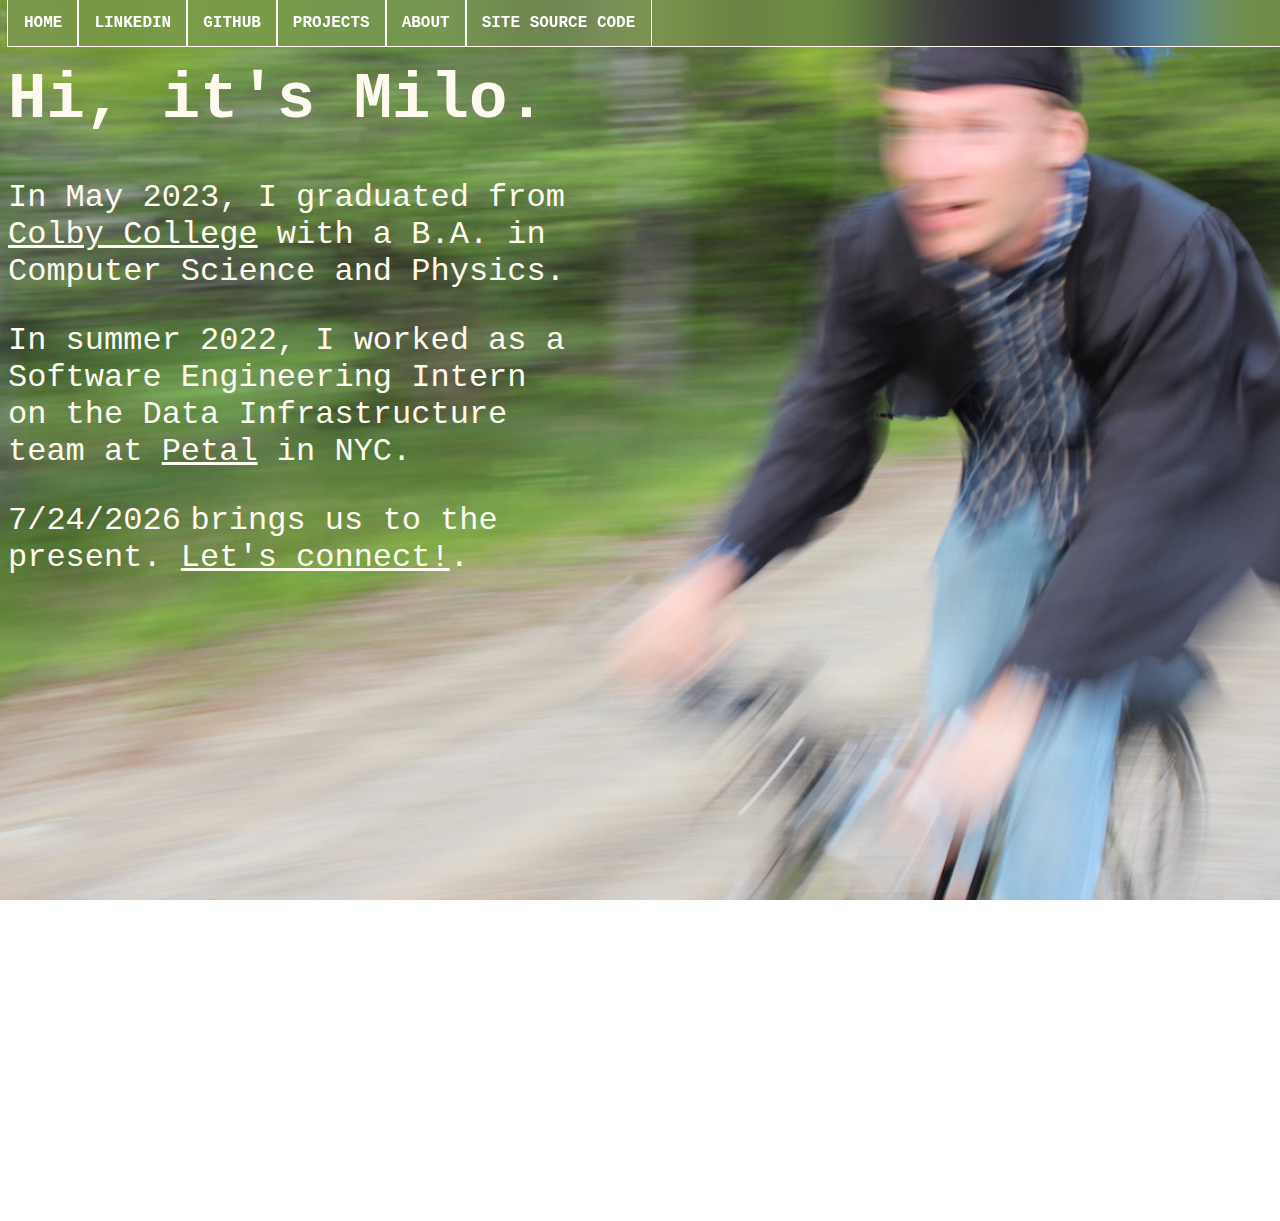
==== index.html @ 69397d1b "Add script date and style changes" ====
<!DOCTYPE html>
<html lang="en">

  <link rel="stylesheet" href="./style.css">

  <title>Milo Lani-Caputo</title>


  <div id="navbar">
    <ul>
      <li><a href="./index.html">HOME</a></li>
      <li><a href="https://www.linkedin.com/in/milo-lc">LINKEDIN</a></li>
      <li><a href="https://www.github.com/mlanicaputo">GITHUB</a></li>
      <li><a href="">PROJECTS</a></li>
      <li><a href="">ABOUT</a></li>
      <li><a href="https://github.com/mlanicaputo/mlanicaputo.github.io">SITE SOURCE CODE</a></li>
    </ul>
  </div>
  

  <body>
    <div class="column">
      <h1>Hi, it's Milo.</h1>
      <p>
        In May 2023, I graduated from <a href="https://cs.colby.edu">Colby College</a> with a B.A. 
        in Computer Science and Physics.
      </p>

      <p>
        In summer 2022, I worked as a Software Engineering Intern on the Data Infrastructure team at 
        <a href="https://www.petalcard.com/the-company">Petal</a> in NYC.
      </p>

      <p1 id="dateContainer"></p1>
      <p1> brings us to the present. <a href="https://www.linkedin.com/in/milo-lc">Let's connect!</a>.</p1>
    </div>

    <canvas id="photoLegend">Your browser does not support the HTML canvas tag.</canvas>
  </body>

  <script src="main.js"></script>
</html>
---- style.css ----
* {
    font-family: 'Courier New', Courier, monospace;
    color: floralwhite;
}

body {
    background-image: url("./grad_on_bike.JPG");
    background-repeat: no-repeat;
    background-attachment: fixed;
    background-size: cover;
    margin-top: 4em;
}

h1 {
    font-size: 4em;
}

p {
    font-size: 2em;
}

p1 {
    font-size: 2em;
}

ul {
    list-style-type: none;
    margin: 0;
    padding: 0;
    overflow: hidden;
    position: fixed;
    top: 0;
    width: 100%;
    outline-style: solid;
    outline-width: 0.5px;

    -webkit-backdrop-filter: blur(40px);
    backdrop-filter: blur(40px);
}

li {
float: left;
}

li a {
display: block;
color: white;
text-align: center;
padding: 0.875em 1em;
text-decoration: none;
outline-style: solid;
outline-width: 0.5px;
}

/* Change the link color to #111 (black) on hover */
li a:hover {
background-color: #111;
}

.active {
    background-color: #04AA6D;
  }

.column {
    width: 45%;
}

#photoLegend {
    width: 100%;
    height: 100%;
}

#navbar {
    font-size: 1em;
    font-weight: bold;
}
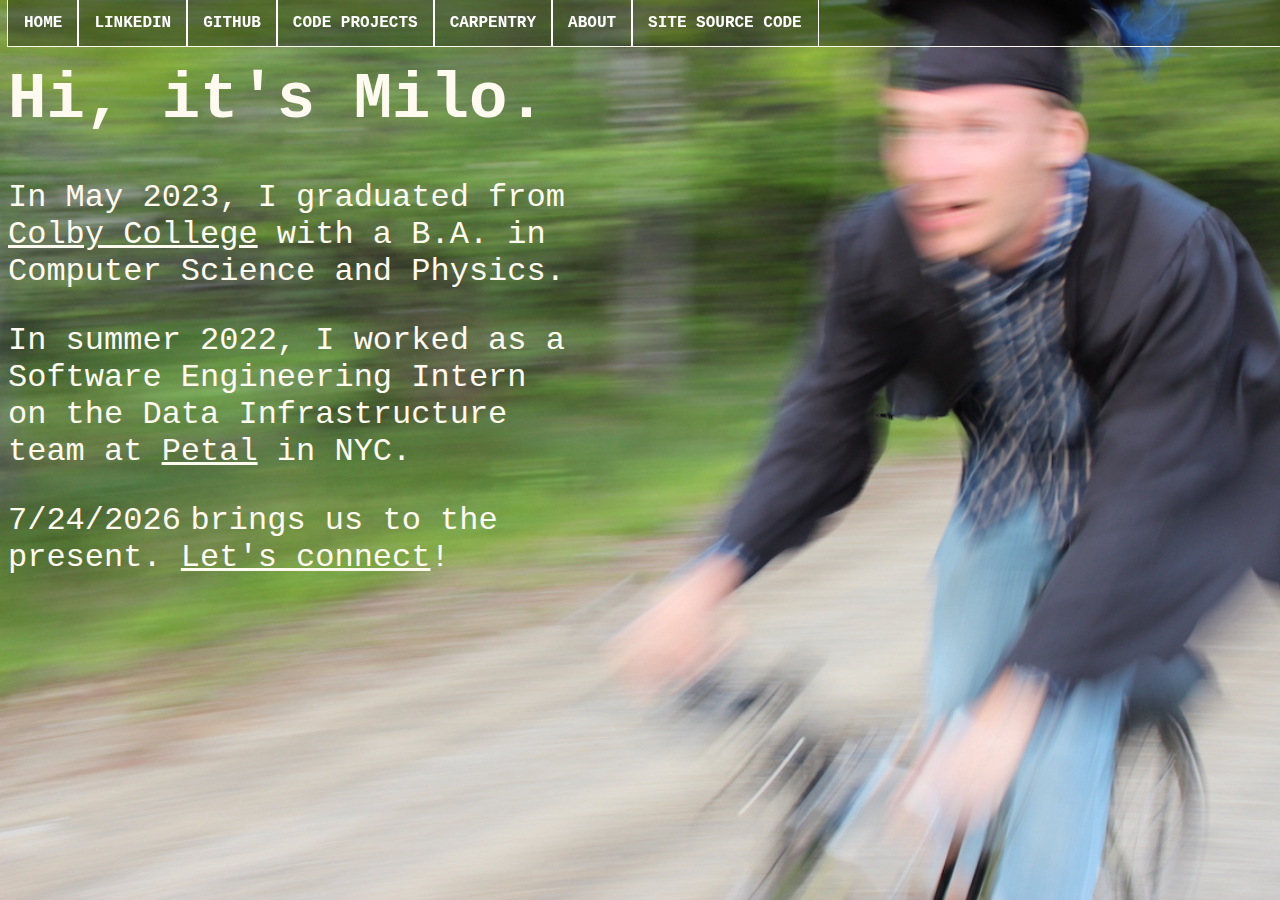
==== commit 66aa0a26: "create carpentry page" ====
--- a/index.html
+++ b/index.html
@@ -11,8 +11,9 @@
       <li><a href="./index.html">HOME</a></li>
       <li><a href="https://www.linkedin.com/in/milo-lc">LINKEDIN</a></li>
       <li><a href="https://www.github.com/mlanicaputo">GITHUB</a></li>
-      <li><a href="">PROJECTS</a></li>
-      <li><a href="">ABOUT</a></li>
+      <li><a href="./projects.html">CODE PROJECTS</a></li>
+      <li><a href="./carpentry.html">CARPENTRY</a></li>
+      <li><a href="./about.html">ABOUT</a></li>
       <li><a href="https://github.com/mlanicaputo/mlanicaputo.github.io">SITE SOURCE CODE</a></li>
     </ul>
   </div>
@@ -32,10 +33,8 @@
       </p>
 
       <p1 id="dateContainer"></p1>
-      <p1> brings us to the present. <a href="https://www.linkedin.com/in/milo-lc">Let's connect!</a>.</p1>
+      <p1> brings us to the present. <a href="https://www.linkedin.com/in/milo-lc">Let's connect</a>!</p1>
     </div>
-
-    <canvas id="photoLegend">Your browser does not support the HTML canvas tag.</canvas>
   </body>
 
   <script src="main.js"></script>
--- a/style.css
+++ b/style.css
@@ -5,6 +5,14 @@
 
 body {
     background-image: url("./grad_on_bike.JPG");
+    background-repeat: no-repeat;
+    background-attachment: fixed;
+    background-size: cover;
+    margin-top: 4em;
+}
+
+body.carpentry {
+    background-image: url("./beach_boards.jpeg");
     background-repeat: no-repeat;
     background-attachment: fixed;
     background-size: cover;
@@ -33,33 +41,34 @@
     width: 100%;
     outline-style: solid;
     outline-width: 0.5px;
-
     -webkit-backdrop-filter: blur(40px);
     backdrop-filter: blur(40px);
+    -webkit-backdrop-filter: brightness(67%);
+    backdrop-filter: brightness(67%);
 }
 
 li {
-float: left;
+    float: left;
 }
 
 li a {
-display: block;
-color: white;
-text-align: center;
-padding: 0.875em 1em;
-text-decoration: none;
-outline-style: solid;
-outline-width: 0.5px;
+    display: block;
+    color: white;
+    text-align: center;
+    padding: 0.875em 1em;
+    text-decoration: none;
+    outline-style: solid;
+    outline-width: 0.5px;
 }
 
 /* Change the link color to #111 (black) on hover */
 li a:hover {
-background-color: #111;
+    background-color: #111;
 }
 
 .active {
     background-color: #04AA6D;
-  }
+}
 
 .column {
     width: 45%;
@@ -74,3 +83,10 @@
     font-size: 1em;
     font-weight: bold;
 }
+
+#aboutText {
+    width: 60%;
+    margin: auto;
+    -webkit-backdrop-filter: blur(15em);
+    backdrop-filter: blur(15em);
+}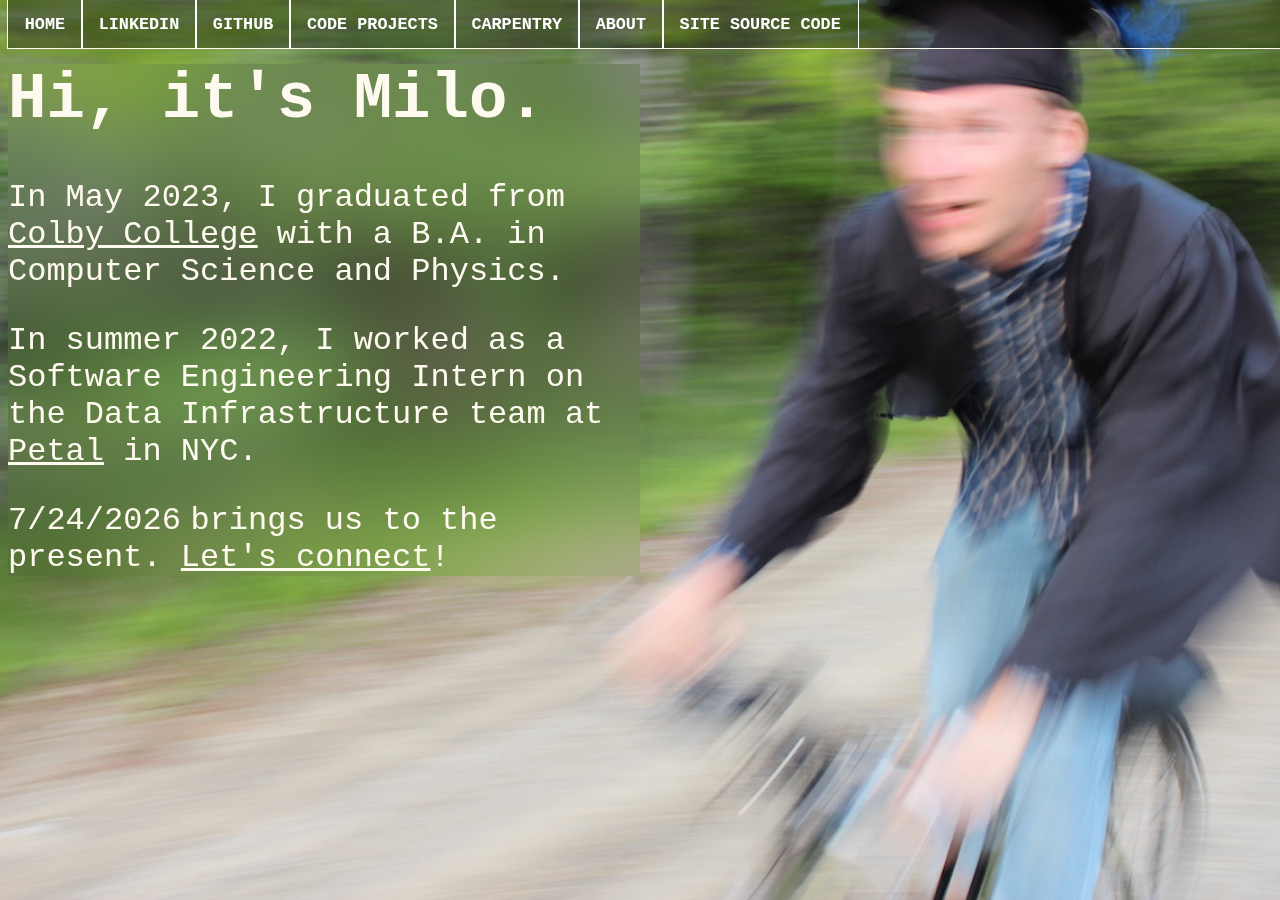
==== commit 495298ea: "Tweak transparency" ====
--- a/index.html
+++ b/index.html
@@ -20,7 +20,7 @@
   
 
   <body>
-    <div class="column">
+    <div class="column" id="homeText">
       <h1>Hi, it's Milo.</h1>
       <p>
         In May 2023, I graduated from <a href="https://cs.colby.edu">Colby College</a> with a B.A. 
--- a/style.css
+++ b/style.css
@@ -80,8 +80,15 @@
 }
 
 #navbar {
-    font-size: 1em;
+    font-size: 1.05em;
     font-weight: bold;
+}
+
+#homeText {
+    width: 50%;
+    /* margin: auto; */
+    -webkit-backdrop-filter: blur(2em);
+    backdrop-filter: blur(2em);
 }
 
 #aboutText {
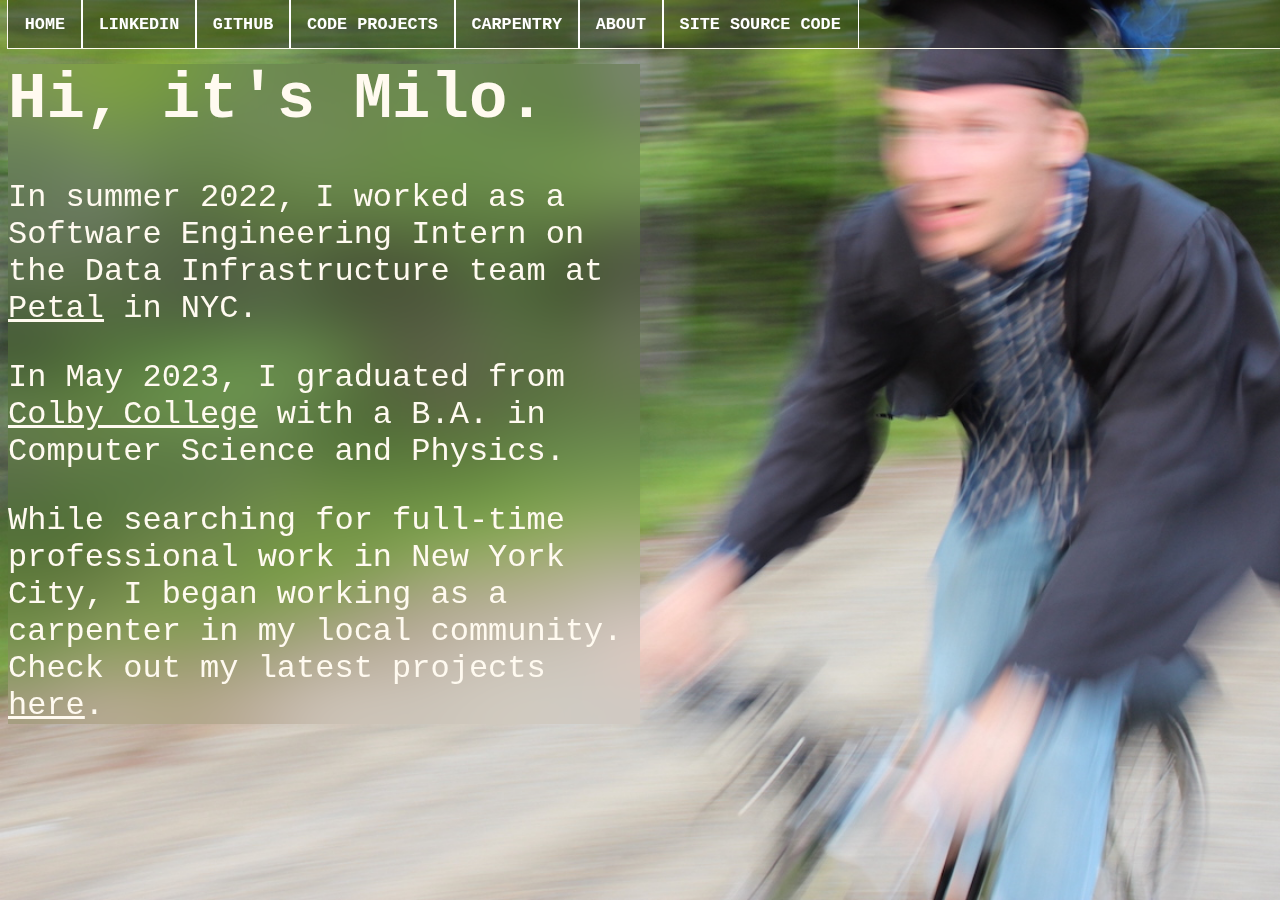
==== commit ddd74e1b: "Update home page" ====
--- a/index.html
+++ b/index.html
@@ -22,18 +22,23 @@
   <body>
     <div class="column" id="homeText">
       <h1>Hi, it's Milo.</h1>
-      <p>
-        In May 2023, I graduated from <a href="https://cs.colby.edu">Colby College</a> with a B.A. 
-        in Computer Science and Physics.
-      </p>
 
       <p>
         In summer 2022, I worked as a Software Engineering Intern on the Data Infrastructure team at 
         <a href="https://www.petalcard.com/the-company">Petal</a> in NYC.
       </p>
 
-      <p1 id="dateContainer"></p1>
-      <p1> brings us to the present. <a href="https://www.linkedin.com/in/milo-lc">Let's connect</a>!</p1>
+      <p>
+        In May 2023, I graduated from <a href="https://cs.colby.edu">Colby College</a> with a B.A. 
+        in Computer Science and Physics.
+      </p>
+
+      <!-- <p1 id="dateContainer"></p1>
+      <p1> brings us to the present. <a href="https://www.linkedin.com/in/milo-lc">Let's connect</a>!</p1> -->
+      <p>
+        While searching for full-time professional work in New York City, I began working as a carpenter in my
+        local community. Check out my latest projects <a href="./carpentry.html">here</a>.
+      </p>
     </div>
   </body>
 
--- a/style.css
+++ b/style.css
@@ -11,20 +11,16 @@
     margin-top: 4em;
 }
 
-body.carpentry {
-    background-image: url("./beach_boards.jpeg");
-    background-repeat: no-repeat;
-    background-attachment: fixed;
-    background-size: cover;
-    margin-top: 4em;
-}
-
 h1 {
     font-size: 4em;
 }
 
 p {
     font-size: 2em;
+}
+
+p.home {
+    font-weight: 500;
 }
 
 p1 {
@@ -89,6 +85,7 @@
     /* margin: auto; */
     -webkit-backdrop-filter: blur(2em);
     backdrop-filter: blur(2em);
+    font-weight: 500;
 }
 
 #aboutText {
@@ -96,4 +93,16 @@
     margin: auto;
     -webkit-backdrop-filter: blur(15em);
     backdrop-filter: blur(15em);
+}
+
+#carpentryProject {
+    width: 60%;
+    margin: auto;
+    -webkit-backdrop-filter: blur(15em);
+    backdrop-filter: blur(15em);
+}
+
+img.carpentry {
+    width: 100%;
+    height: 100%;
 }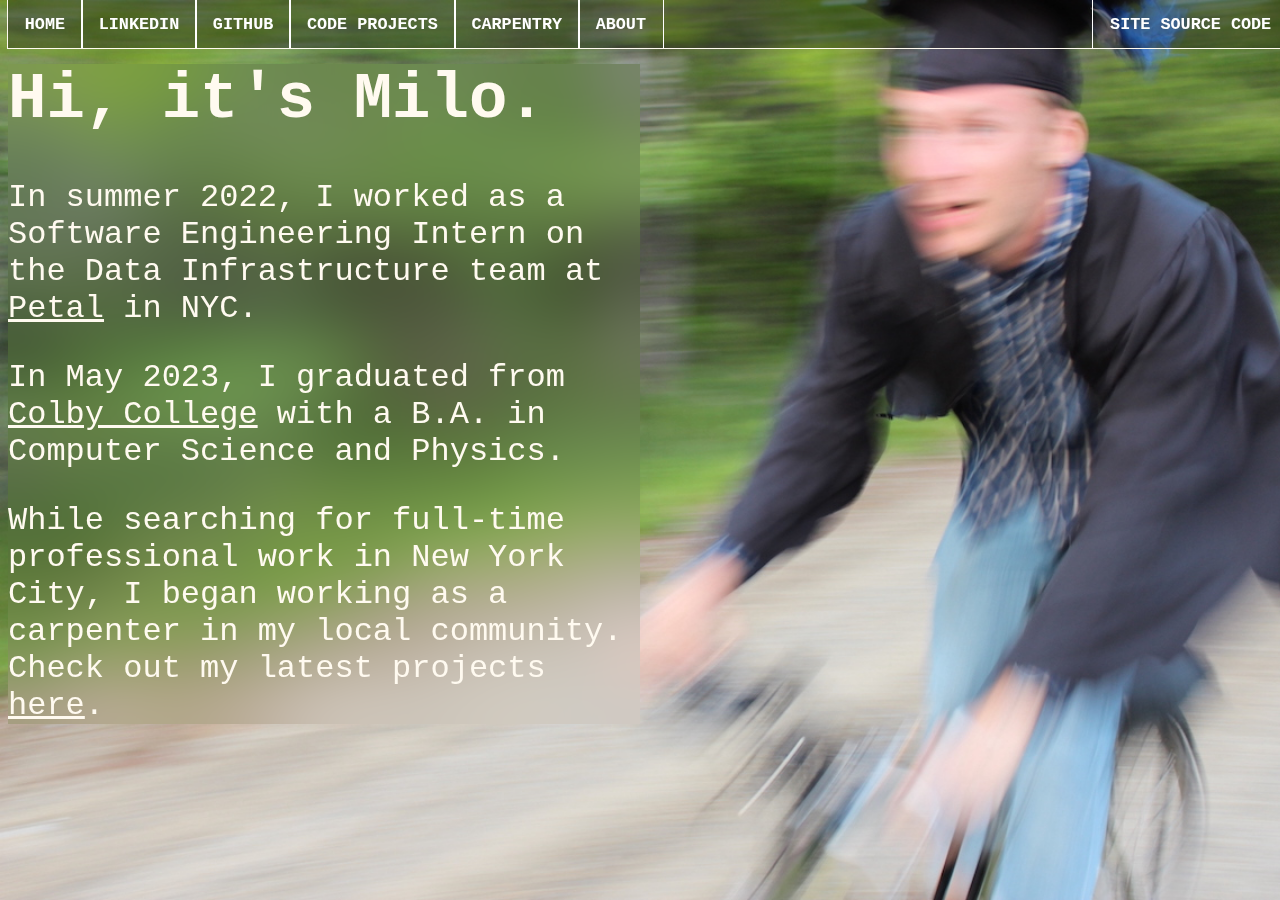
==== commit 52c6f6ef: "Align source code right" ====
--- a/index.html
+++ b/index.html
@@ -14,7 +14,7 @@
       <li><a href="./projects.html">CODE PROJECTS</a></li>
       <li><a href="./carpentry.html">CARPENTRY</a></li>
       <li><a href="./about.html">ABOUT</a></li>
-      <li><a href="https://github.com/mlanicaputo/mlanicaputo.github.io">SITE SOURCE CODE</a></li>
+      <li class="code"><a href="https://github.com/mlanicaputo/mlanicaputo.github.io">SITE SOURCE CODE</a></li>
     </ul>
   </div>
   
--- a/style.css
+++ b/style.css
@@ -21,6 +21,11 @@
 
 p.home {
     font-weight: 500;
+}
+
+p.carpentry {
+    margin-left: 2em;
+    margin-right: 2em;
 }
 
 p1 {
@@ -55,6 +60,10 @@
     text-decoration: none;
     outline-style: solid;
     outline-width: 0.5px;
+}
+
+li.code {
+    float: right;
 }
 
 /* Change the link color to #111 (black) on hover */
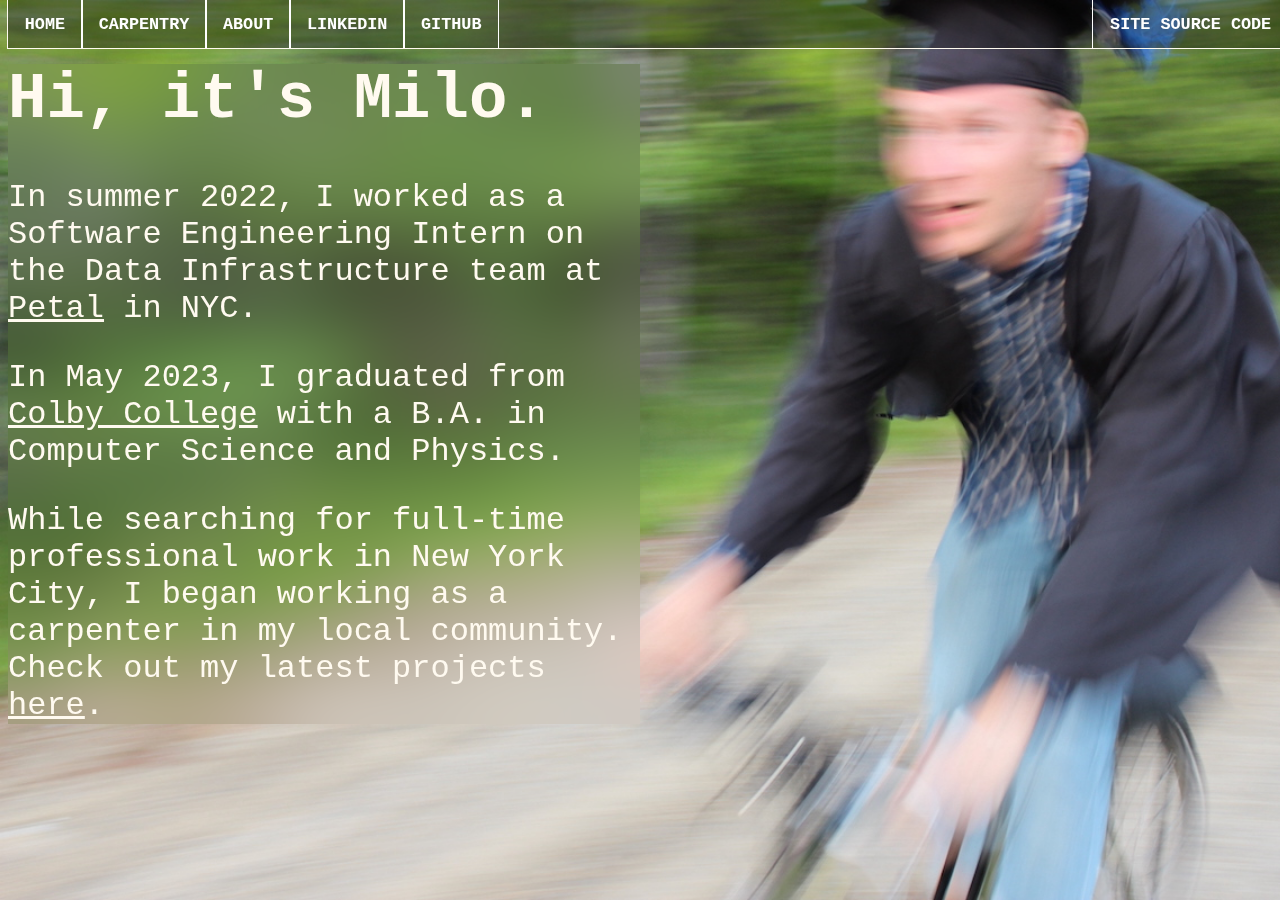
==== commit 92ba61a5: "Update nav bar" ====
--- a/index.html
+++ b/index.html
@@ -9,12 +9,17 @@
   <div id="navbar">
     <ul>
       <li><a href="./index.html">HOME</a></li>
-      <li><a href="https://www.linkedin.com/in/milo-lc">LINKEDIN</a></li>
-      <li><a href="https://www.github.com/mlanicaputo">GITHUB</a></li>
-      <li><a href="./projects.html">CODE PROJECTS</a></li>
+      
+      <!-- <li><a href="./projects.html">CODE PROJECTS</a></li> -->
       <li><a href="./carpentry.html">CARPENTRY</a></li>
       <li><a href="./about.html">ABOUT</a></li>
-      <li class="code"><a href="https://github.com/mlanicaputo/mlanicaputo.github.io">SITE SOURCE CODE</a></li>
+      <li><a href="https://www.linkedin.com/in/milo-lc" target="_blank">LINKEDIN</a></li>
+      <li><a href="https://www.github.com/mlanicaputo" target="_blank">GITHUB</a></li>
+
+      <!-- <a href="https://www.linkedin.com/in/milo-lc" target="_blank"><img src="./img/li.png" style="float:left; padding: 0.5em 0.5em 0.5em 1em" width="30em" height="30em" alt="LinkedIn"></a> -->
+      <!-- <a href="https://www.github.com/mlanicaputo" target="_blank"><img src="./img/gh.png" style="float:left; padding: 0.5em 0.5em 0.5em 1em" width="30em" height="30em" alt="LinkedIn"></a> -->
+
+      <li class="code"><a href="https://github.com/mlanicaputo/mlanicaputo.github.io" target="_blank">SITE SOURCE CODE</a></li>
     </ul>
   </div>
   
@@ -33,8 +38,6 @@
         in Computer Science and Physics.
       </p>
 
-      <!-- <p1 id="dateContainer"></p1>
-      <p1> brings us to the present. <a href="https://www.linkedin.com/in/milo-lc">Let's connect</a>!</p1> -->
       <p>
         While searching for full-time professional work in New York City, I began working as a carpenter in my
         local community. Check out my latest projects <a href="./carpentry.html">here</a>.
